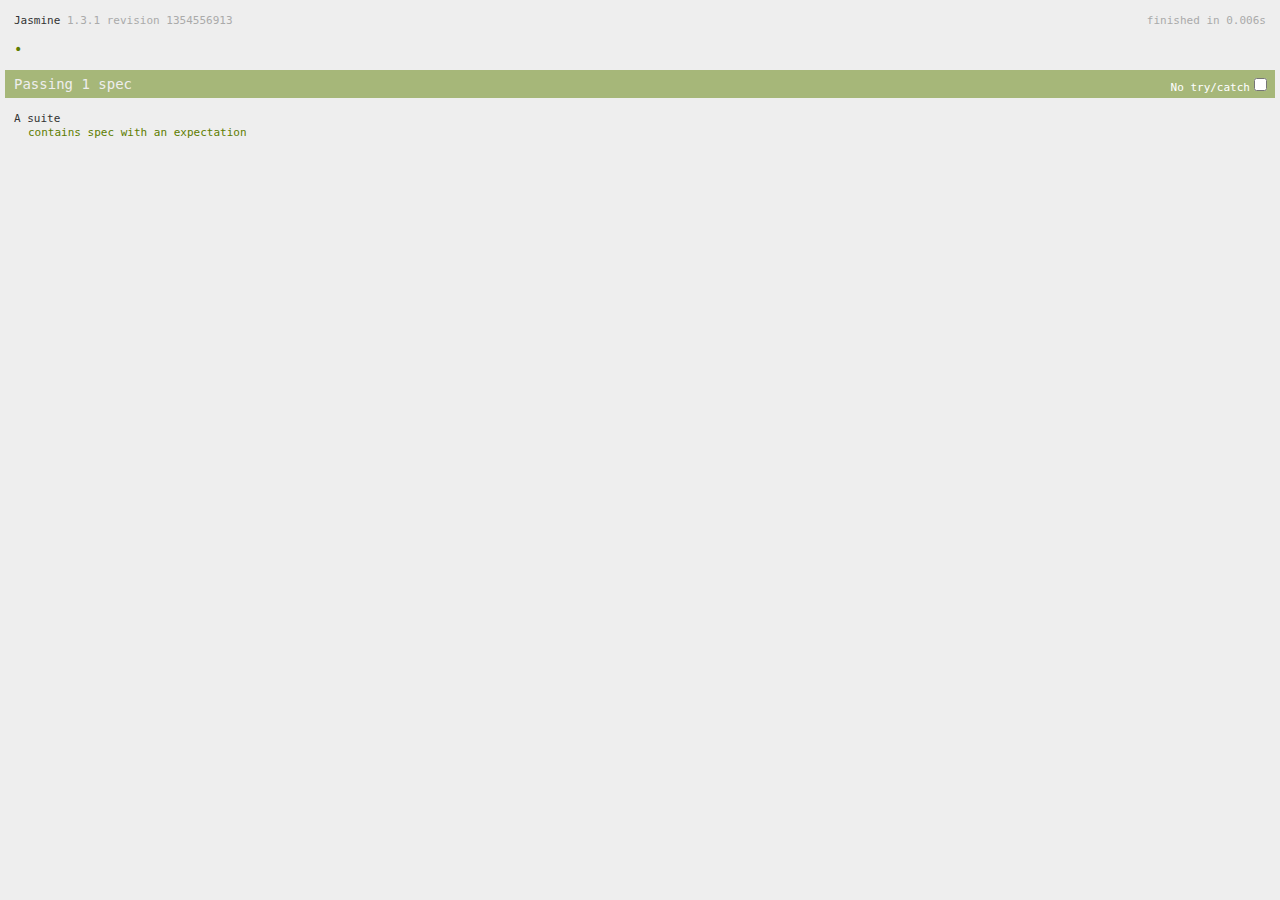
==== spec/SpecRunner.html @ 113bc2ba "adds jasmine" ====
<!DOCTYPE HTML PUBLIC "-//W3C//DTD HTML 4.01 Transitional//EN""http://www.w3.org/TR/html4/loose.dtd">
<html>
<head>
  <title>Jasmine Spec Runner</title>

  <link rel="stylesheet" type="text/css" href="lib/jasmine.css">
  <script type="text/javascript" src="lib/jasmine.js"></script>
  <script type="text/javascript" src="lib/jasmine-html.js"></script>
  
  <!-- Library files -->
  <script src= "http://code.jquery.com/jquery-1.9.1.min.js"></script>
  <script src="http://ajax.cdnjs.com/ajax/libs/json2/20110223/json2.js"></script>
  <script src="http://ajax.cdnjs.com/ajax/libs/underscore.js/1.1.6/underscore-min.js"></script>
  <script src="http://ajax.cdnjs.com/ajax/libs/backbone.js/0.3.3/backbone-min.js"></script>
  
  <!-- Test Helpers -->
  <!--
  <script type="text/javascript" src="helpers/jasmine-jquery-1.3.1.js"></script>
  <script type="text/javascript" src="helpers/sinon-1.1.1.js"></script>
  -->
  
  <!-- include spec files here... -->
  <script type="text/javascript" src="HomepageSpec.js"></script>
  
  <!-- include source files here... -->
  <script src= "../js/tic-tac-toe.js"></script>

  <script type="text/javascript">
    (function() {
      var jasmineEnv = jasmine.getEnv();
      jasmineEnv.updateInterval = 1000;

      var htmlReporter = new jasmine.HtmlReporter();

      jasmineEnv.addReporter(htmlReporter);

      jasmineEnv.specFilter = function(spec) {
        return htmlReporter.specFilter(spec);
      };

      var currentWindowOnload = window.onload;

      window.onload = function() {
        if (currentWindowOnload) {
          currentWindowOnload();
        }
        execJasmine();
      };

      function execJasmine() {
        jasmineEnv.execute();
      }

    })();
  </script>

</head>

<body>
</body>
</html>
---- spec/lib/jasmine.css ----
body { background-color: #eeeeee; padding: 0; margin: 5px; overflow-y: scroll; }

#HTMLReporter { font-size: 11px; font-family: Monaco, "Lucida Console", monospace; line-height: 14px; color: #333333; }
#HTMLReporter a { text-decoration: none; }
#HTMLReporter a:hover { text-decoration: underline; }
#HTMLReporter p, #HTMLReporter h1, #HTMLReporter h2, #HTMLReporter h3, #HTMLReporter h4, #HTMLReporter h5, #HTMLReporter h6 { margin: 0; line-height: 14px; }
#HTMLReporter .banner, #HTMLReporter .symbolSummary, #HTMLReporter .summary, #HTMLReporter .resultMessage, #HTMLReporter .specDetail .description, #HTMLReporter .alert .bar, #HTMLReporter .stackTrace { padding-left: 9px; padding-right: 9px; }
#HTMLReporter #jasmine_content { position: fixed; right: 100%; }
#HTMLReporter .version { color: #aaaaaa; }
#HTMLReporter .banner { margin-top: 14px; }
#HTMLReporter .duration { color: #aaaaaa; float: right; }
#HTMLReporter .symbolSummary { overflow: hidden; *zoom: 1; margin: 14px 0; }
#HTMLReporter .symbolSummary li { display: block; float: left; height: 7px; width: 14px; margin-bottom: 7px; font-size: 16px; }
#HTMLReporter .symbolSummary li.passed { font-size: 14px; }
#HTMLReporter .symbolSummary li.passed:before { color: #5e7d00; content: "\02022"; }
#HTMLReporter .symbolSummary li.failed { line-height: 9px; }
#HTMLReporter .symbolSummary li.failed:before { color: #b03911; content: "x"; font-weight: bold; margin-left: -1px; }
#HTMLReporter .symbolSummary li.skipped { font-size: 14px; }
#HTMLReporter .symbolSummary li.skipped:before { color: #bababa; content: "\02022"; }
#HTMLReporter .symbolSummary li.pending { line-height: 11px; }
#HTMLReporter .symbolSummary li.pending:before { color: #aaaaaa; content: "-"; }
#HTMLReporter .exceptions { color: #fff; float: right; margin-top: 5px; margin-right: 5px; }
#HTMLReporter .bar { line-height: 28px; font-size: 14px; display: block; color: #eee; }
#HTMLReporter .runningAlert { background-color: #666666; }
#HTMLReporter .skippedAlert { background-color: #aaaaaa; }
#HTMLReporter .skippedAlert:first-child { background-color: #333333; }
#HTMLReporter .skippedAlert:hover { text-decoration: none; color: white; text-decoration: underline; }
#HTMLReporter .passingAlert { background-color: #a6b779; }
#HTMLReporter .passingAlert:first-child { background-color: #5e7d00; }
#HTMLReporter .failingAlert { background-color: #cf867e; }
#HTMLReporter .failingAlert:first-child { background-color: #b03911; }
#HTMLReporter .results { margin-top: 14px; }
#HTMLReporter #details { display: none; }
#HTMLReporter .resultsMenu, #HTMLReporter .resultsMenu a { background-color: #fff; color: #333333; }
#HTMLReporter.showDetails .summaryMenuItem { font-weight: normal; text-decoration: inherit; }
#HTMLReporter.showDetails .summaryMenuItem:hover { text-decoration: underline; }
#HTMLReporter.showDetails .detailsMenuItem { font-weight: bold; text-decoration: underline; }
#HTMLReporter.showDetails .summary { display: none; }
#HTMLReporter.showDetails #details { display: block; }
#HTMLReporter .summaryMenuItem { font-weight: bold; text-decoration: underline; }
#HTMLReporter .summary { margin-top: 14px; }
#HTMLReporter .summary .suite .suite, #HTMLReporter .summary .specSummary { margin-left: 14px; }
#HTMLReporter .summary .specSummary.passed a { color: #5e7d00; }
#HTMLReporter .summary .specSummary.failed a { color: #b03911; }
#HTMLReporter .description + .suite { margin-top: 0; }
#HTMLReporter .suite { margin-top: 14px; }
#HTMLReporter .suite a { color: #333333; }
#HTMLReporter #details .specDetail { margin-bottom: 28px; }
#HTMLReporter #details .specDetail .description { display: block; color: white; background-color: #b03911; }
#HTMLReporter .resultMessage { padding-top: 14px; color: #333333; }
#HTMLReporter .resultMessage span.result { display: block; }
#HTMLReporter .stackTrace { margin: 5px 0 0 0; max-height: 224px; overflow: auto; line-height: 18px; color: #666666; border: 1px solid #ddd; background: white; white-space: pre; }

#TrivialReporter { padding: 8px 13px; position: absolute; top: 0; bottom: 0; left: 0; right: 0; overflow-y: scroll; background-color: white; font-family: "Helvetica Neue Light", "Lucida Grande", "Calibri", "Arial", sans-serif; /*.resultMessage {*/ /*white-space: pre;*/ /*}*/ }
#TrivialReporter a:visited, #TrivialReporter a { color: #303; }
#TrivialReporter a:hover, #TrivialReporter a:active { color: blue; }
#TrivialReporter .run_spec { float: right; padding-right: 5px; font-size: .8em; text-decoration: none; }
#TrivialReporter .banner { color: #303; background-color: #fef; padding: 5px; }
#TrivialReporter .logo { float: left; font-size: 1.1em; padding-left: 5px; }
#TrivialReporter .logo .version { font-size: .6em; padding-left: 1em; }
#TrivialReporter .runner.running { background-color: yellow; }
#TrivialReporter .options { text-align: right; font-size: .8em; }
#TrivialReporter .suite { border: 1px outset gray; margin: 5px 0; padding-left: 1em; }
#TrivialReporter .suite .suite { margin: 5px; }
#TrivialReporter .suite.passed { background-color: #dfd; }
#TrivialReporter .suite.failed { background-color: #fdd; }
#TrivialReporter .spec { margin: 5px; padding-left: 1em; clear: both; }
#TrivialReporter .spec.failed, #TrivialReporter .spec.passed, #TrivialReporter .spec.skipped { padding-bottom: 5px; border: 1px solid gray; }
#TrivialReporter .spec.failed { background-color: #fbb; border-color: red; }
#TrivialReporter .spec.passed { background-color: #bfb; border-color: green; }
#TrivialReporter .spec.skipped { background-color: #bbb; }
#TrivialReporter .messages { border-left: 1px dashed gray; padding-left: 1em; padding-right: 1em; }
#TrivialReporter .passed { background-color: #cfc; display: none; }
#TrivialReporter .failed { background-color: #fbb; }
#TrivialReporter .skipped { color: #777; background-color: #eee; display: none; }
#TrivialReporter .resultMessage span.result { display: block; line-height: 2em; color: black; }
#TrivialReporter .resultMessage .mismatch { color: black; }
#TrivialReporter .stackTrace { white-space: pre; font-size: .8em; margin-left: 10px; max-height: 5em; overflow: auto; border: 1px inset red; padding: 1em; background: #eef; }
#TrivialReporter .finished-at { padding-left: 1em; font-size: .6em; }
#TrivialReporter.show-passed .passed, #TrivialReporter.show-skipped .skipped { display: block; }
#TrivialReporter #jasmine_content { position: fixed; right: 100%; }
#TrivialReporter .runner { border: 1px solid gray; display: block; margin: 5px 0; padding: 2px 0 2px 10px; }
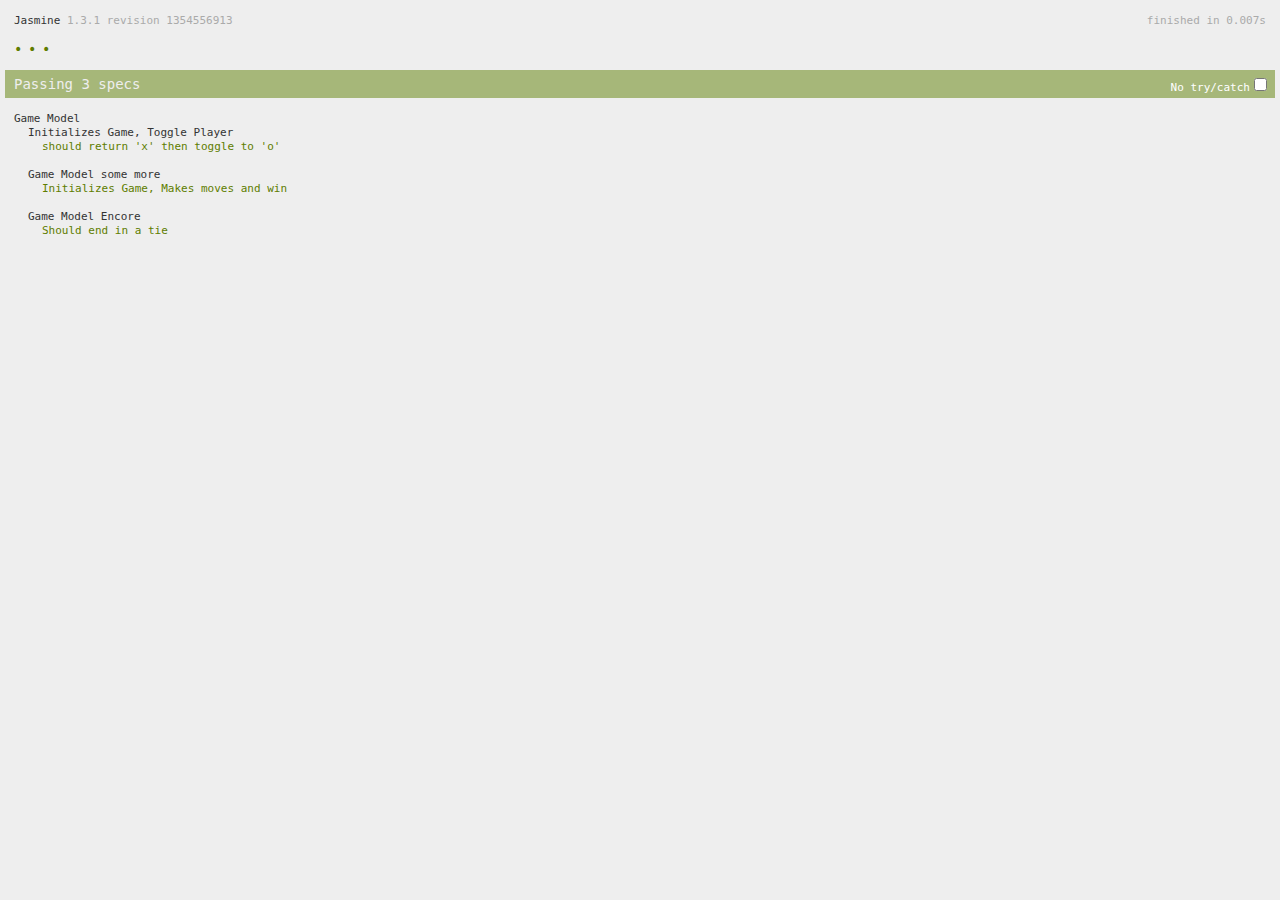
==== commit 7ce70978: "adds local files" ====
--- a/spec/SpecRunner.html
+++ b/spec/SpecRunner.html
@@ -8,11 +8,10 @@
   <script type="text/javascript" src="lib/jasmine-html.js"></script>
   
   <!-- Library files -->
-  <script src= "http://code.jquery.com/jquery-1.9.1.min.js"></script>
-  <script src="http://ajax.cdnjs.com/ajax/libs/json2/20110223/json2.js"></script>
-  <script src="http://ajax.cdnjs.com/ajax/libs/underscore.js/1.1.6/underscore-min.js"></script>
-  <script src="http://ajax.cdnjs.com/ajax/libs/backbone.js/0.3.3/backbone-min.js"></script>
-  
+  <script src= "../js/lib/jquery-1.9.1.min.js"></script>
+  <script src="../js/lib/underscore-min.js"></script>
+  <script src="../js/lib/backbone-min.js"></script>
+  <script src= "../js/custom/tic-tac-toe.js"></script
   <!-- Test Helpers -->
   <!--
   <script type="text/javascript" src="helpers/jasmine-jquery-1.3.1.js"></script>
@@ -23,7 +22,6 @@
   <script type="text/javascript" src="HomepageSpec.js"></script>
   
   <!-- include source files here... -->
-  <script src= "../js/tic-tac-toe.js"></script>
 
   <script type="text/javascript">
     (function() {
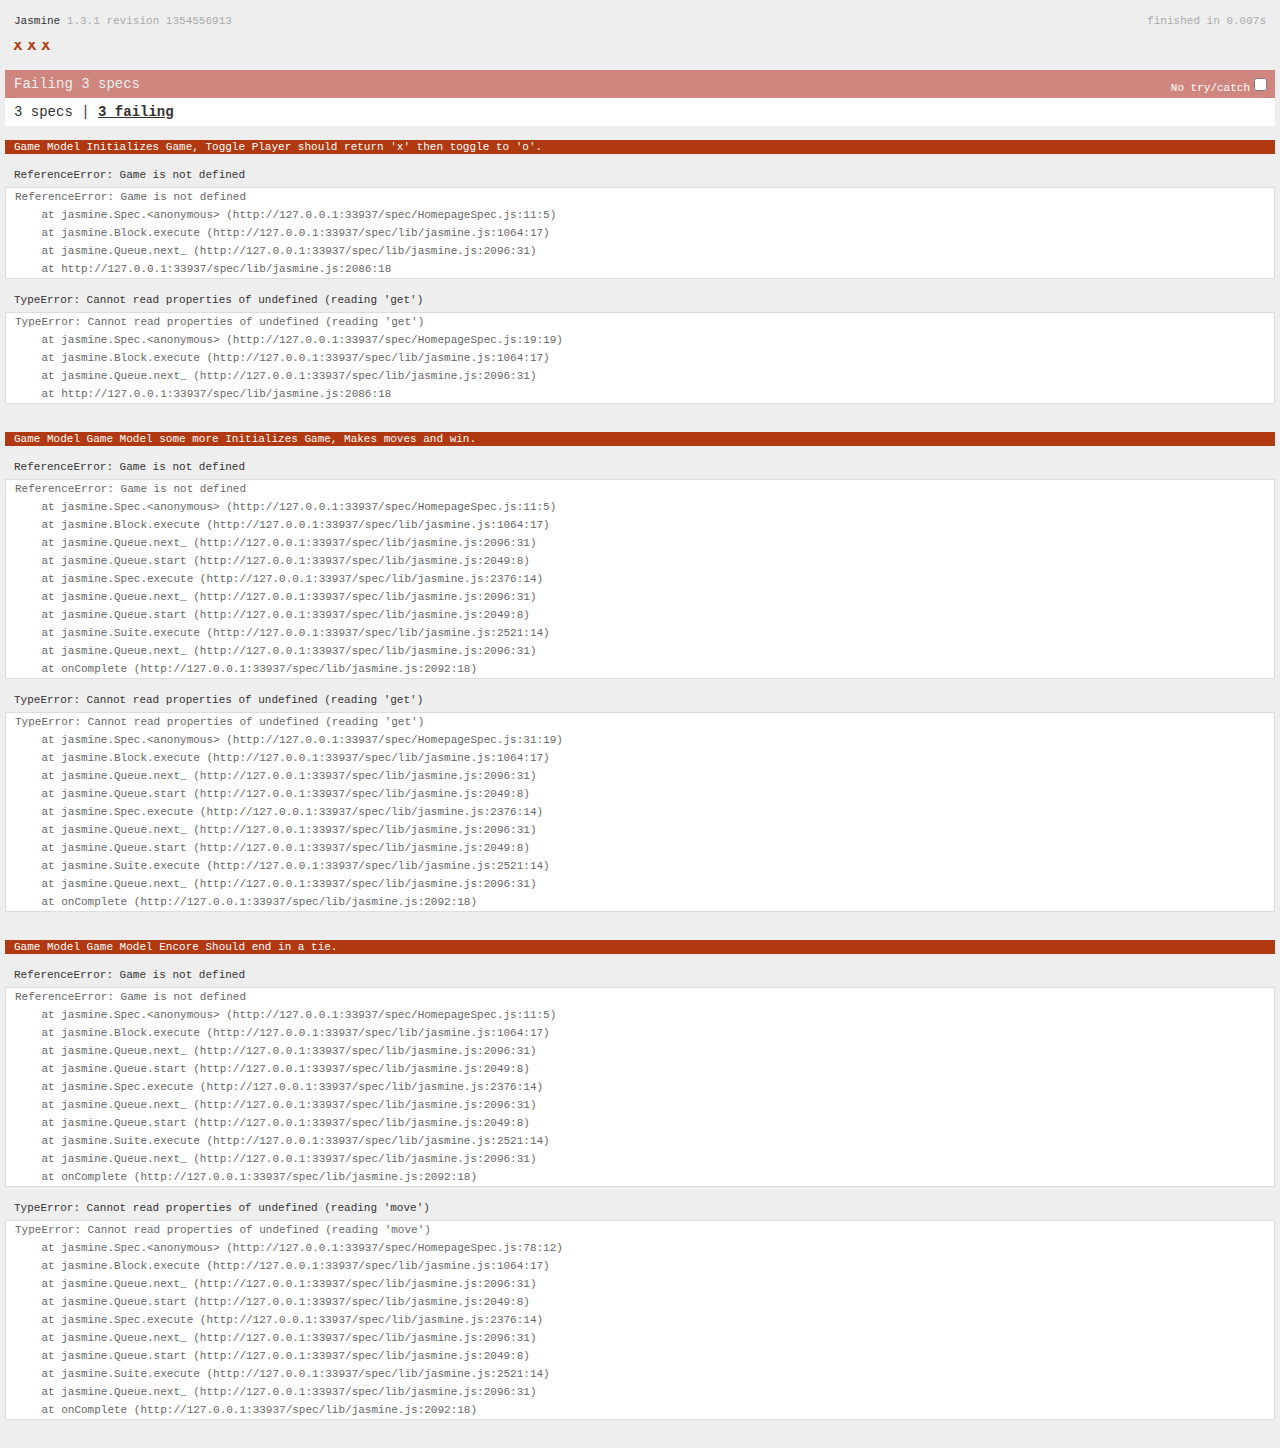
==== commit 184aab5d: "re-configures require.js" ====
--- a/spec/SpecRunner.html
+++ b/spec/SpecRunner.html
@@ -8,16 +8,16 @@
   <script type="text/javascript" src="lib/jasmine-html.js"></script>
   
   <!-- Library files -->
+  
   <script src= "../js/lib/jquery-1.9.1.min.js"></script>
   <script src="../js/lib/underscore-min.js"></script>
   <script src="../js/lib/backbone-min.js"></script>
-  <script src= "../js/custom/tic-tac-toe.js"></script
-  <!-- Test Helpers -->
-  <!--
+  
+  <script data-main="../js/main" src="../js/lib/require.js"></script>
+  
   <script type="text/javascript" src="helpers/jasmine-jquery-1.3.1.js"></script>
   <script type="text/javascript" src="helpers/sinon-1.1.1.js"></script>
-  -->
-  
+
   <!-- include spec files here... -->
   <script type="text/javascript" src="HomepageSpec.js"></script>
   
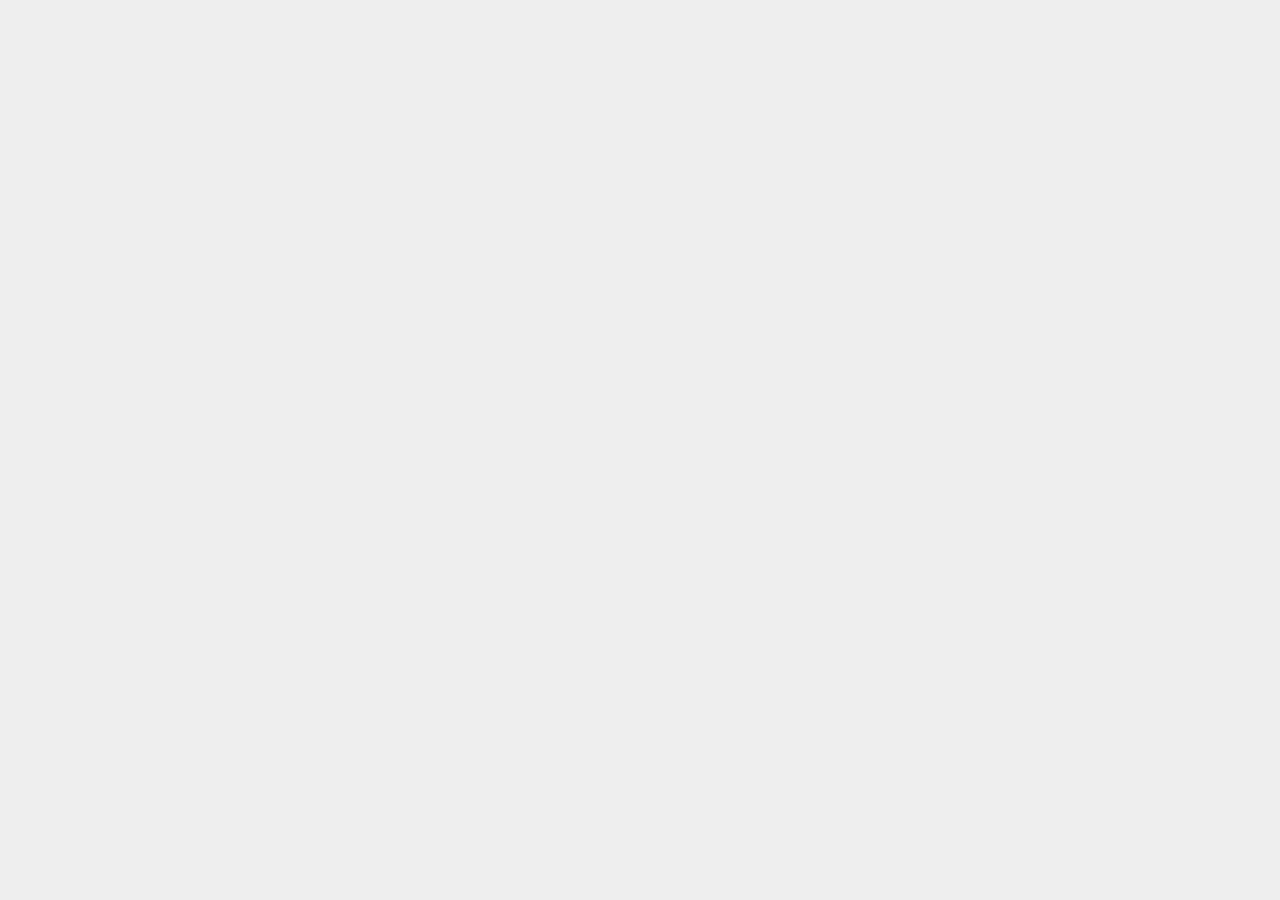
==== commit 19ec71cb: "gets jasmine tests working with require.js" ====
--- a/spec/SpecRunner.html
+++ b/spec/SpecRunner.html
@@ -4,53 +4,8 @@
   <title>Jasmine Spec Runner</title>
 
   <link rel="stylesheet" type="text/css" href="lib/jasmine.css">
-  <script type="text/javascript" src="lib/jasmine.js"></script>
-  <script type="text/javascript" src="lib/jasmine-html.js"></script>
-  
-  <!-- Library files -->
-  
-  <script src= "../js/lib/jquery-1.9.1.min.js"></script>
-  <script src="../js/lib/underscore-min.js"></script>
-  <script src="../js/lib/backbone-min.js"></script>
-  
-  <script data-main="../js/main" src="../js/lib/require.js"></script>
-  
-  <script type="text/javascript" src="helpers/jasmine-jquery-1.3.1.js"></script>
-  <script type="text/javascript" src="helpers/sinon-1.1.1.js"></script>
 
-  <!-- include spec files here... -->
-  <script type="text/javascript" src="HomepageSpec.js"></script>
-  
-  <!-- include source files here... -->
-
-  <script type="text/javascript">
-    (function() {
-      var jasmineEnv = jasmine.getEnv();
-      jasmineEnv.updateInterval = 1000;
-
-      var htmlReporter = new jasmine.HtmlReporter();
-
-      jasmineEnv.addReporter(htmlReporter);
-
-      jasmineEnv.specFilter = function(spec) {
-        return htmlReporter.specFilter(spec);
-      };
-
-      var currentWindowOnload = window.onload;
-
-      window.onload = function() {
-        if (currentWindowOnload) {
-          currentWindowOnload();
-        }
-        execJasmine();
-      };
-
-      function execJasmine() {
-        jasmineEnv.execute();
-      }
-
-    })();
-  </script>
+  <script data-main="../js/main-test.js" src="../js/lib/require.js"></script>
 
 </head>
 
